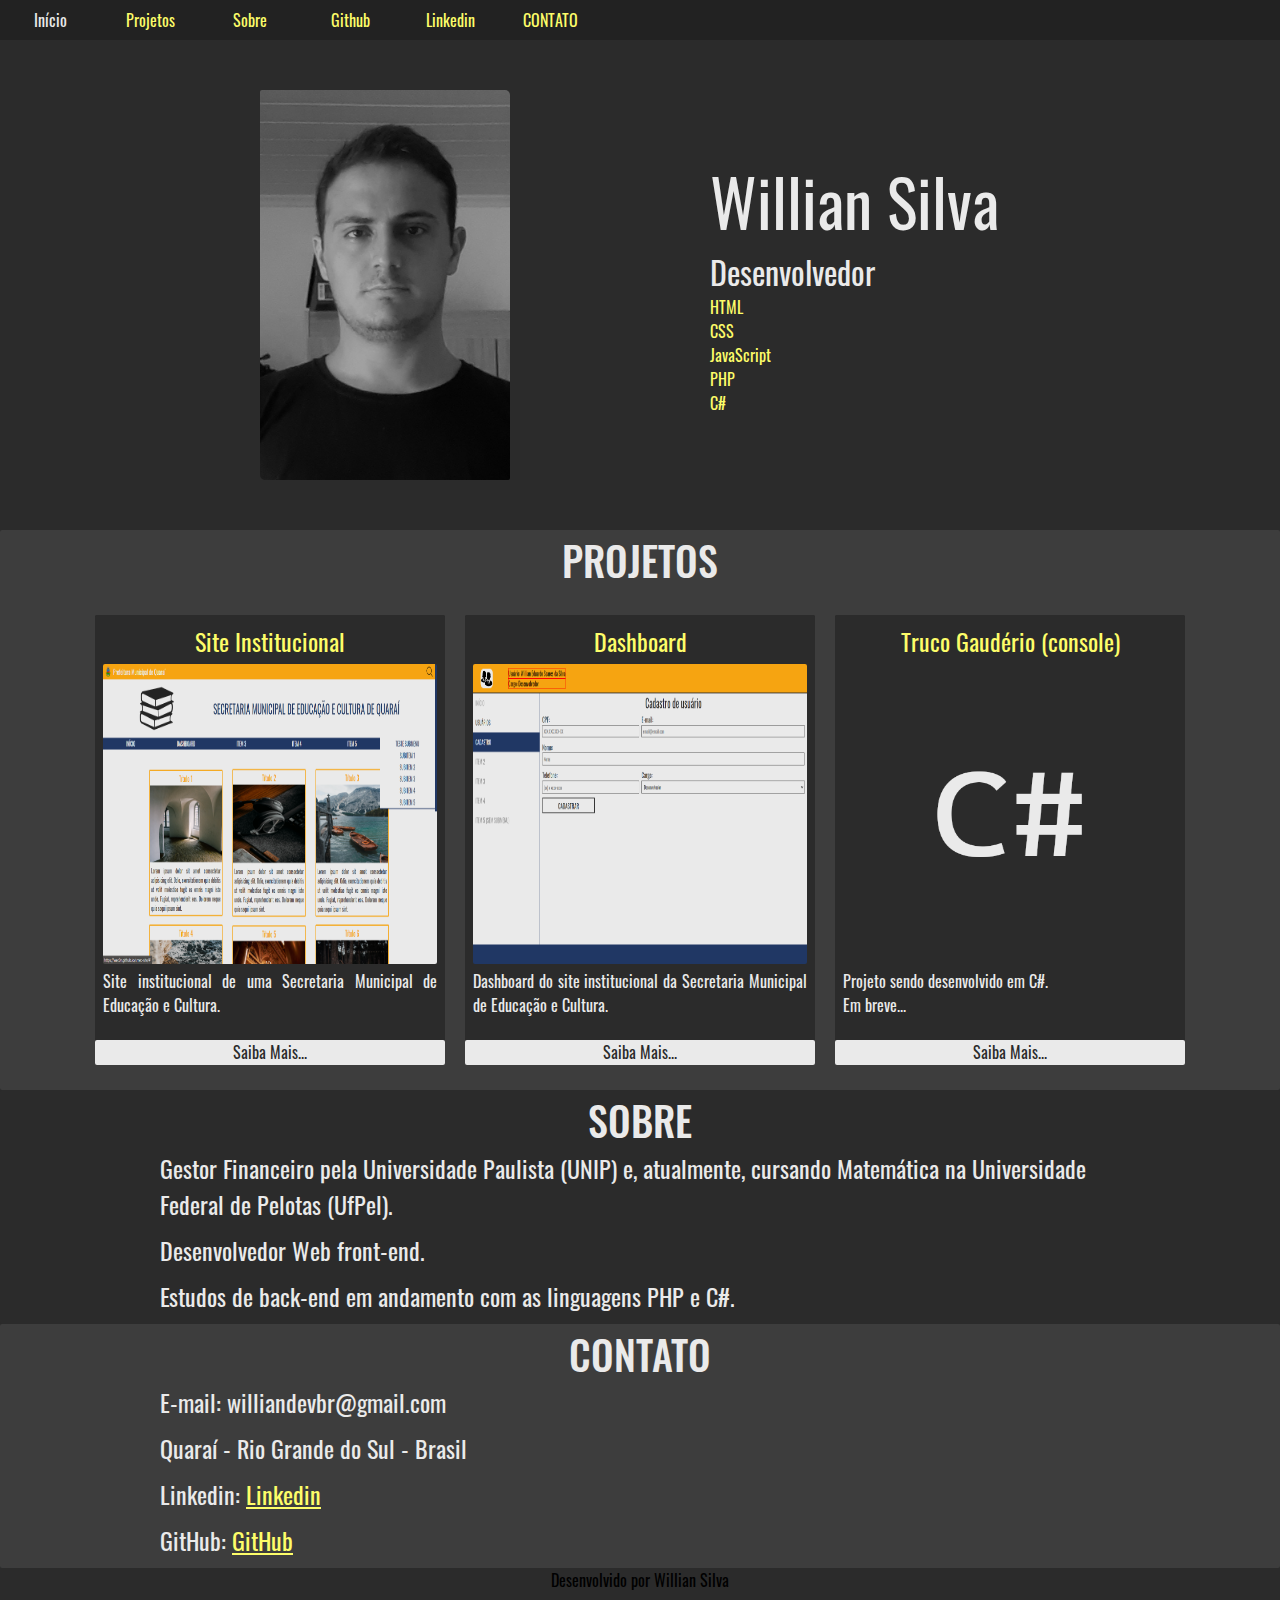
==== index.html @ 35618b0b "Removido código desnecessário" ====
<!DOCTYPE html>
<html lang="pt-br">

<head>
    <meta charset="utf-8">
    <meta name="viewport" content="width=device-width, initial-scale=1.0">
    <title>Willian Silva - Desenvolvedor Web</title>
    <link rel="stylesheet" href="css/style.css">
    <script src="js/script.js"></script>
</head>

<body>
    <header>
        <div class="menu-icon"><img src="img/menu.svg" alt=""></div>
        <nav>
            <ul>
                <li><a href="#nav">Início</a></li>
                <li><a href="#projetos">Projetos</a></li>
                <li><a href="#sobre">Sobre</a></li>
                <li><a href="https://github.com/Wec0n">Github</a></li>
                <li><a href="https://linkedin.com/in/willian-soares-98b63b246">Linkedin</a></li>
                <li><a href="#contato">Contato</a></li>
            </ul>
        </nav>

        <div class="informacoes">
            <img src="img/willian.jpg" alt="Willian">
            <div class="informacoes-texto">
                <h1>Willian Silva</h1>
                <h2>Desenvolvedor</h2>
                <ul class="habilidades">
                    <li>HTML</li>
                    <li>CSS</li>
                    <li>JavaScript</li>
                    <li>PHP</li>
                    <li>C#</li>
                </ul>
            </div>
        </div>
    </header>

    <main>
        <div class="container projetos" id="projetos">
            <h2>Projetos</h2>
            <div class="container-projeto">
                <a href="https://wec0n.github.io/smec-site/" class="unidade">
                    <h3>Site Institucional</h3>
                    <span class="span-acessar">Acessar...</span>
                    <img src="img/site-smec.png" alt="Site Institucional">
                    <p>Site institucional de uma Secretaria Municipal de Educação e Cultura.</p>
                </a>
                <a href="projetos/site-smec/site-smec.html" class="projeto-saiba-mais">Saiba Mais...</a>
            </div>
            <div class="container-projeto">
                <a href="https://wec0n.github.io/smec-site/Dashboard/dashboard.html" class="unidade">
                    <h3>Dashboard</h3>
                    <span class="span-acessar">Acessar...</span>
                    <img src="img/dashboard-smec-site.png" alt="Dashboard SMEC">
                    <p>Dashboard do site institucional da Secretaria Municipal de Educação e Cultura.</p>
                </a>
                <a href="#" class="projeto-saiba-mais">Saiba Mais...</a>
            </div>
            <div class="container-projeto">
                <a href="#" class="unidade">
                    <h3>Truco Gaudério (console)</h3>
                    <span class="span-acessar">Em breve...</span>
                    <img src="img/em-breve-c-sharp.png" alt="Em breve...">
                    <p>Projeto sendo desenvolvido em C#.</p>
                    <p>Em breve...</p>
                </a>
                <a href="#" class="projeto-saiba-mais">Saiba Mais...</a>
            </div>
        </div>

        <div class="container sobre" id="sobre">
            <h2>Sobre</h2>
            <p>Gestor Financeiro pela Universidade Paulista (UNIP) e, atualmente, cursando Matemática na Universidade Federal de Pelotas (UfPel).</p>
            <p>Desenvolvedor Web front-end.</p>
            <p>Estudos de back-end em andamento com as linguagens PHP e C#.</p>
        </div>

        <div class="container contato" id="contato">
            <h2>Contato</h2>
            <p>E-mail: williandevbr@gmail.com</p>
            <p>Quaraí - Rio Grande do Sul - Brasil</p>
            <p>Linkedin: <a href="linkedin.com/in/willian-soares-98b63b246">Linkedin</a></p>
            <p>GitHub: <a href="https://github.com/Wec0n">GitHub</a></p>
        </div>

    </main>

    <footer>
        <p>Desenvolvido por Willian Silva</p>
    </footer>
</body>

</html>
---- css/style.css ----
* {
    margin: 0;
    padding: 0;
    box-sizing: border-box;
    font-family: 'Oswald', sans-serif;
    font-weight: 400;
}

html {
    scroll-behavior: smooth;
}

body {
    background-color: #2b2b2b;
}

/* header {

} */

header nav {
    width: 100%;
}

header nav ul {
    display: flex;
    flex-direction: row;
    background-color: #222222;
    list-style: none;   
}

header nav ul li {
    display: flex;
    flex-basis: 100px;
    align-items: center;
    justify-content: center;
}

header nav ul li:last-child {
    text-transform: uppercase;
}

header nav ul li a {
    width: 100%;
    display: flex;
    align-items: center;
    justify-content: center;
    text-decoration: none;
    color: #fdfd69;
    transition: 0.2s;
    height: 40px;
}

header nav ul li a:hover {
    color: #eaeaea;
}

.informacoes {
    display: flex;
    align-items: center;
    justify-content: space-evenly;
    width: 75%;
    margin: auto;

    /* height: calc(100vh - 40px); */
}

.informacoes-texto {
    margin: 50px 100px;
    flex-basis: 500px;
}

.informacoes img {
    width: 250px;
    margin: 50px 100px;
    border-radius: 2px 5px;
}

.informacoes h1 {
    font-size: 4rem;
    color: #eaeaea;
}

.informacoes h2 {
    font-size: 2rem;
    color: #eaeaea;
}

.informacoes-texto .habilidades {
    list-style: none;
    color: #fdfd69;
}

.informacoes-texto .habilidades li {
    width: 100px;
}

.informacoes-texto .habilidades li:hover {
    text-indent: 10px;
    transition: 0.2s;
    cursor: default;
}

/* main {

} */

.container {
    display: flex;
    align-items: center;
    justify-content: center;
    flex-wrap: wrap;
    background-color: #3d3d3d;
    margin: auto;
    border-radius: 2px;
}

.container h2 {
    width: 100%;
    color: #eaeaea;
    text-align: center;
    text-transform: uppercase;
    font-size: 2.5rem;
    font-weight: 500;
}

.container-projeto {
    width: 350px;
    text-decoration: none;
    color: #eaeaea;
    background-color: #2b2b2b;
    margin: 25px 10px;
    border-radius: 2px;
    display: flex;
    align-items: center;
    justify-content: center;
    flex-wrap: wrap;
}

.unidade {
    width: 350px;
    height: 425px;
    text-decoration: none;
    color: #eaeaea;
    background-color: #2b2b2b;
    border-radius: 2px;
    padding: 5px;
    border: 3px solid #2b2b2b;
}

.unidade:hover {
    background-color: #3d3d3d;
}

.unidade:hover h3 {
    color: #eaeaea;
}

.unidade:hover img {
    opacity: 25%;
}

.unidade:hover p {
    color: #fdfd69;
}

.unidade h3 {
    color: #fdfd69;
    font-size: 1.5rem;
    text-align: center;
    margin-bottom: 5px;
}

.unidade img {
    width: 100%;
    height: 300px;
    margin: auto;
    border-radius: 2px;
}

.unidade p {
    text-align: justify;
}

.span-acessar {
    display: none;
    align-items: center;
    justify-content: center;
    position: absolute;
    width: 335px;
    height: 300px;
    color: #2b2b2b;
    font-size: 2rem;
}

.unidade:hover .span-acessar {
    display: flex;
    color: white;
}

.container-projeto .projeto-saiba-mais {
    width: 100%;
    height: 25px;
    padding: 5px;
    text-decoration: none;
    color: #2b2b2b;
    background-color: #eaeaea;
    display: flex;
    align-items: center;
    justify-content: center;
    border-radius: 2px;
}

.container-projeto .projeto-saiba-mais:hover {
    background-color: #fdfd69;
    color: #2b2b2b;
}

.sobre {
    background-color: #2b2b2b;
}

.sobre p, .contato p {
    color: #eaeaea;
    display: block;
    width: 75%;
    margin-bottom: 10px;
    font-size: 1.5rem;
    transition: 0.2s;
}

.contato {
    background-color: #3d3d3d;
}

.contato a {
    color: #eaeaea;
    transition: 0.15s;
}


.contato p a {
    color: #fdfd69;
}

.contato a:hover {
    color: #222222;
}

footer p {
    height: 50px;
    text-align: center;
}

.menu-icon {
    display: none;
}




/* ---------------------------------------------------------------------------------------- */
/* FONTES */
/* ---------------------------------------------------------------------------------------- */

@font-face {
    font-family: 'Oswald';
    font-weight: 200;
    src: url('fonts/Oswald-ExtraLight.ttf') format('truetype');
}

@font-face {
    font-family: 'Oswald';
    font-weight: 300;
    src: url('fonts/Oswald-Light.ttf') format('truetype');
}

@font-face {
    font-family: 'Oswald';
    font-weight: 400;
    src: url('fonts/Oswald-Regular.ttf') format('truetype');
}

@font-face {
    font-family: 'Oswald';
    font-weight: 500;
    src: url('fonts/Oswald-Medium.ttf') format('truetype');
}

@font-face {
    font-family: 'Oswald';
    font-weight: 600;
    src: url('fonts/Oswald-SemiBold.ttf') format('truetype');
}

@font-face {
    font-family: 'Oswald';
    font-weight: 700;
    src: url('fonts/Oswald-Bold.ttf') format('truetype');
}




/* ---------------------------------------------------------------------------------------- */
/* RESPONSIVO */
/* ---------------------------------------------------------------------------------------- */

@media (min-width: 360px) and (max-width: 480px) {
    .informacoes {
        flex-direction: column;
        display: flex;
        align-items: center;
        justify-content: center;
        width: 100%;
    }
    
    .informacoes img {
        margin: 5px;
    }
    
    .informacoes-texto {
        margin: 5px;
        display: flex;
        flex-direction: column;
        flex-basis: 0;
    }

    .habilidades {
        margin: 0;
    }

    .container-projeto {
        margin: 5px auto;
    }

    nav, nav ul, nav ul li, nav ul li a, nav ul li:last-child {
        display: initial;
    }

    nav {
        position: absolute;
        left: -100%;
        transition: 0.2s;
        /* display: none; */
        opacity: 0.98;
    }

    header nav ul {
        flex-direction: column;
    }
    header nav ul li {
        flex-basis: 0;
        border-bottom: 1px solid #3d3d3d;
    }

    header nav ul li a {
        font-size: 1.2rem;
    }

    /* ÍCONE DO MENU */
    .menu-icon {
        position: absolute;
        width: 30px;
        height: 30px;
        display: flex;
        flex-direction: column;
        gap: 5px;
        align-items: center;
        justify-content: center;
        margin: 5px 10px;
        z-index: 1;
    }

    .menu-icon:hover {
        cursor: pointer;
    }
  }
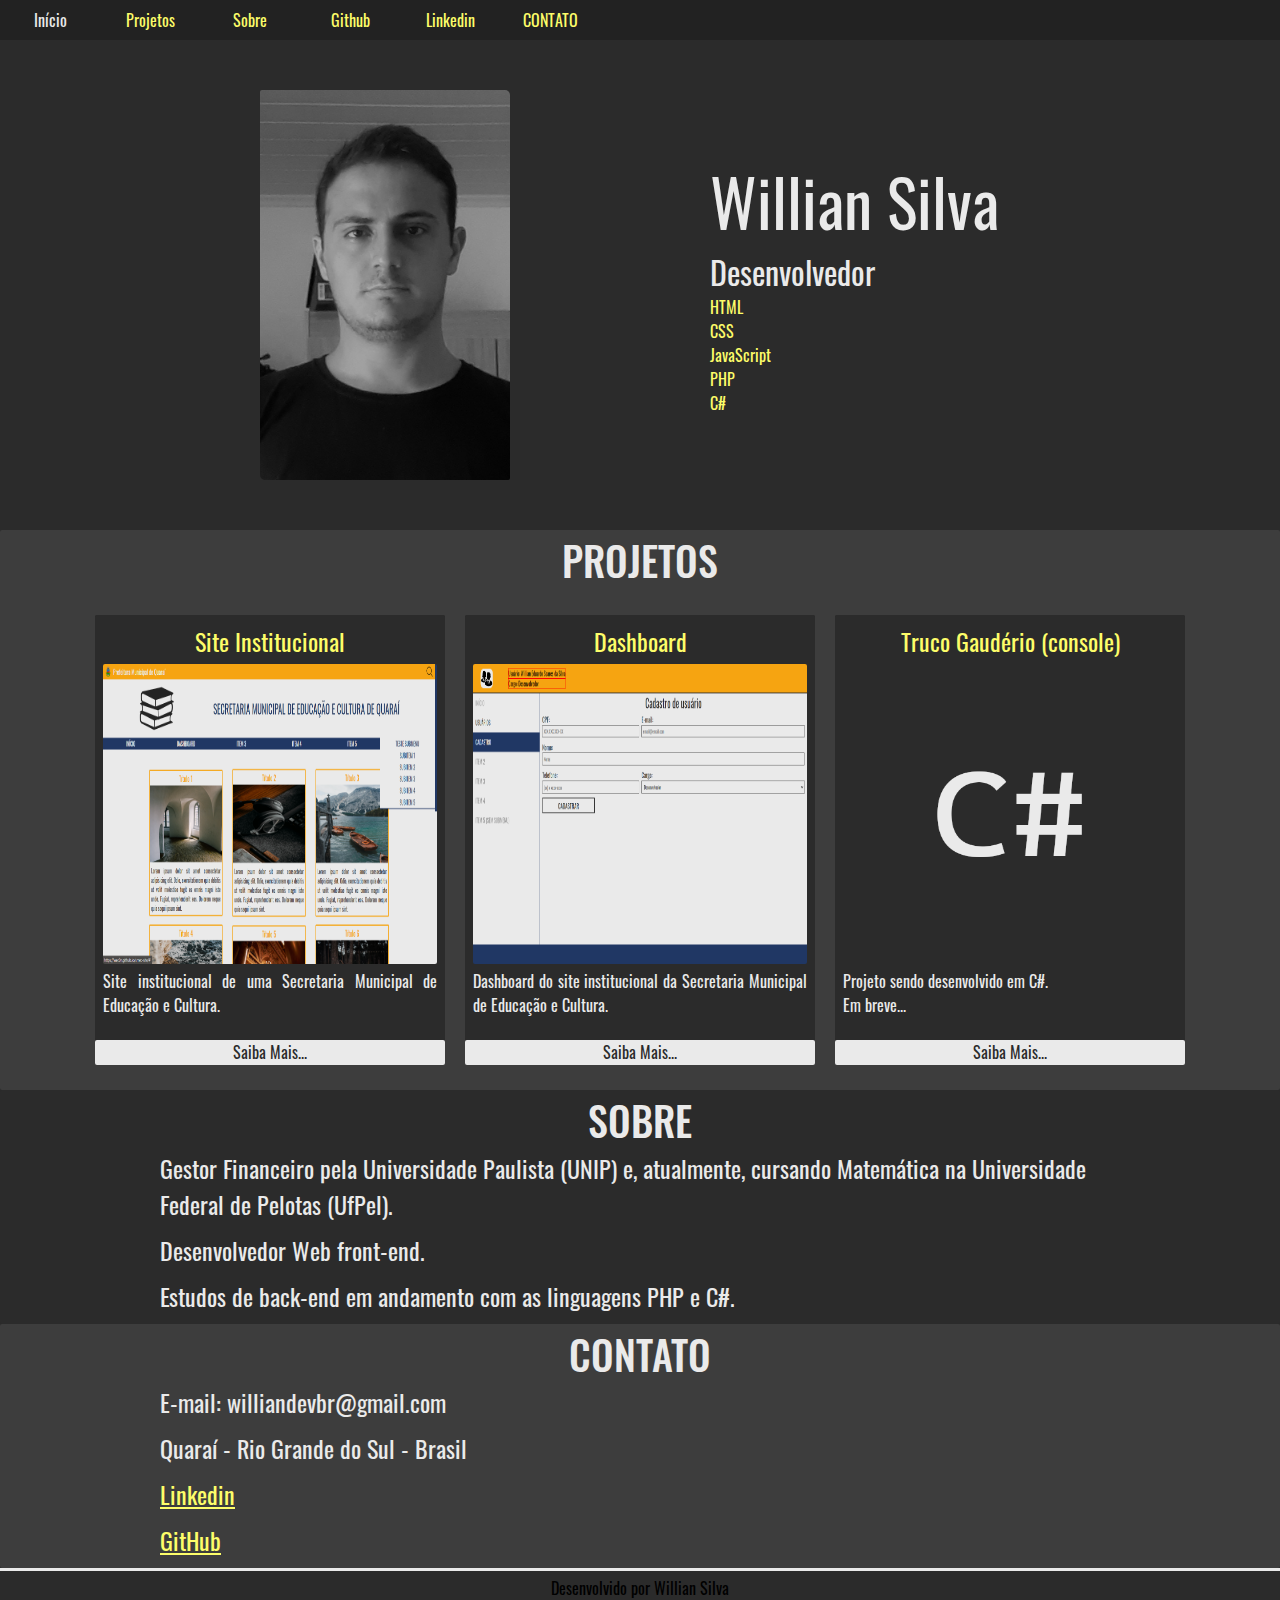
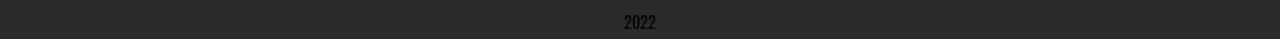
==== commit 69c06d7e: "Ajustes no layout" ====
--- a/index.html
+++ b/index.html
@@ -83,14 +83,15 @@
             <h2>Contato</h2>
             <p>E-mail: williandevbr@gmail.com</p>
             <p>Quaraí - Rio Grande do Sul - Brasil</p>
-            <p>Linkedin: <a href="linkedin.com/in/willian-soares-98b63b246">Linkedin</a></p>
-            <p>GitHub: <a href="https://github.com/Wec0n">GitHub</a></p>
+            <p><a href="linkedin.com/in/willian-soares-98b63b246">Linkedin</a></p>
+            <p><a href="https://github.com/Wec0n">GitHub</a></p>
         </div>
 
     </main>
 
     <footer>
         <p>Desenvolvido por Willian Silva</p>
+        <p>2022</p>
     </footer>
 </body>
 
--- a/css/style.css
+++ b/css/style.css
@@ -247,9 +247,19 @@
     color: #222222;
 }
 
+footer {
+    display: flex;
+    align-items: center;
+    justify-content: center;
+    flex-direction: column;
+    border-top: 3px solid #eaeaea;
+}
+
 footer p {
-    height: 50px;
-    text-align: center;
+    margin: 5px auto;
+    display: flex;
+    align-items: center;
+    justify-content: center;
 }
 
 .menu-icon {
@@ -375,4 +385,29 @@
     .menu-icon:hover {
         cursor: pointer;
     }
-  }+
+}
+
+@media (min-width: 481px) and (max-width: 680px) {
+    header nav ul {
+        align-items: center;
+        justify-content: center;
+    }
+
+    .informacoes-texto {
+        margin: 15px;
+    }
+    
+    .informacoes img {
+        margin: 15px;
+    }
+
+    .container-projeto {
+        width: 80%;
+        margin: 10px;
+    }
+    
+    .unidade {
+        width: 100%;
+    }
+}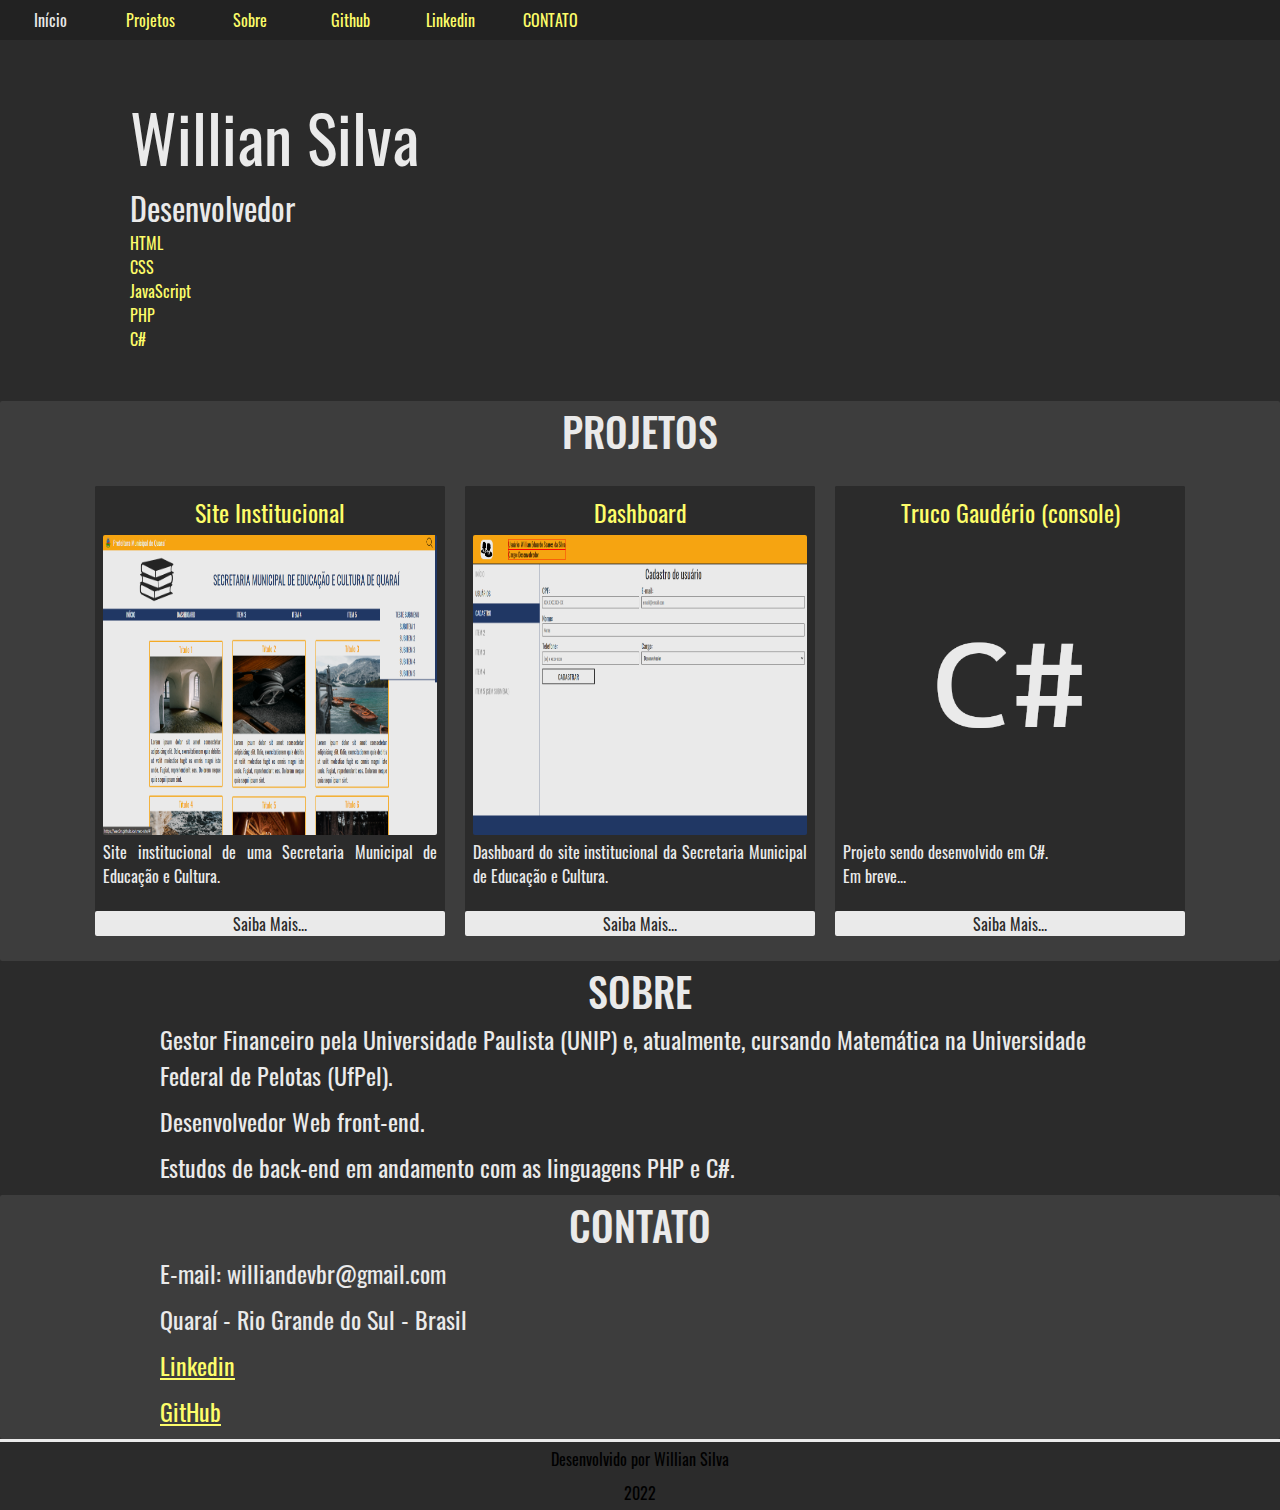
==== commit a52f4b81: "Removida foto" ====
--- a/index.html
+++ b/index.html
@@ -24,7 +24,6 @@
         </nav>
 
         <div class="informacoes">
-            <img src="img/willian.jpg" alt="Willian">
             <div class="informacoes-texto">
                 <h1>Willian Silva</h1>
                 <h2>Desenvolvedor</h2>
@@ -40,6 +39,7 @@
     </header>
 
     <main>
+
         <div class="container projetos" id="projetos">
             <h2>Projetos</h2>
             <div class="container-projeto">
@@ -83,7 +83,7 @@
             <h2>Contato</h2>
             <p>E-mail: williandevbr@gmail.com</p>
             <p>Quaraí - Rio Grande do Sul - Brasil</p>
-            <p><a href="linkedin.com/in/willian-soares-98b63b246">Linkedin</a></p>
+            <p><a href="https://linkedin.com/in/willian-soares-98b63b246">Linkedin</a></p>
             <p><a href="https://github.com/Wec0n">GitHub</a></p>
         </div>
 
--- a/css/style.css
+++ b/css/style.css
@@ -58,22 +58,13 @@
 .informacoes {
     display: flex;
     align-items: center;
-    justify-content: space-evenly;
-    width: 75%;
+    justify-content: flex-start;
     margin: auto;
-
-    /* height: calc(100vh - 40px); */
+    margin-left: 30px;
 }
 
 .informacoes-texto {
     margin: 50px 100px;
-    flex-basis: 500px;
-}
-
-.informacoes img {
-    width: 250px;
-    margin: 50px 100px;
-    border-radius: 2px 5px;
 }
 
 .informacoes h1 {
@@ -323,10 +314,6 @@
         align-items: center;
         justify-content: center;
         width: 100%;
-    }
-    
-    .informacoes img {
-        margin: 5px;
     }
     
     .informacoes-texto {
@@ -397,10 +384,6 @@
     .informacoes-texto {
         margin: 15px;
     }
-    
-    .informacoes img {
-        margin: 15px;
-    }
 
     .container-projeto {
         width: 80%;
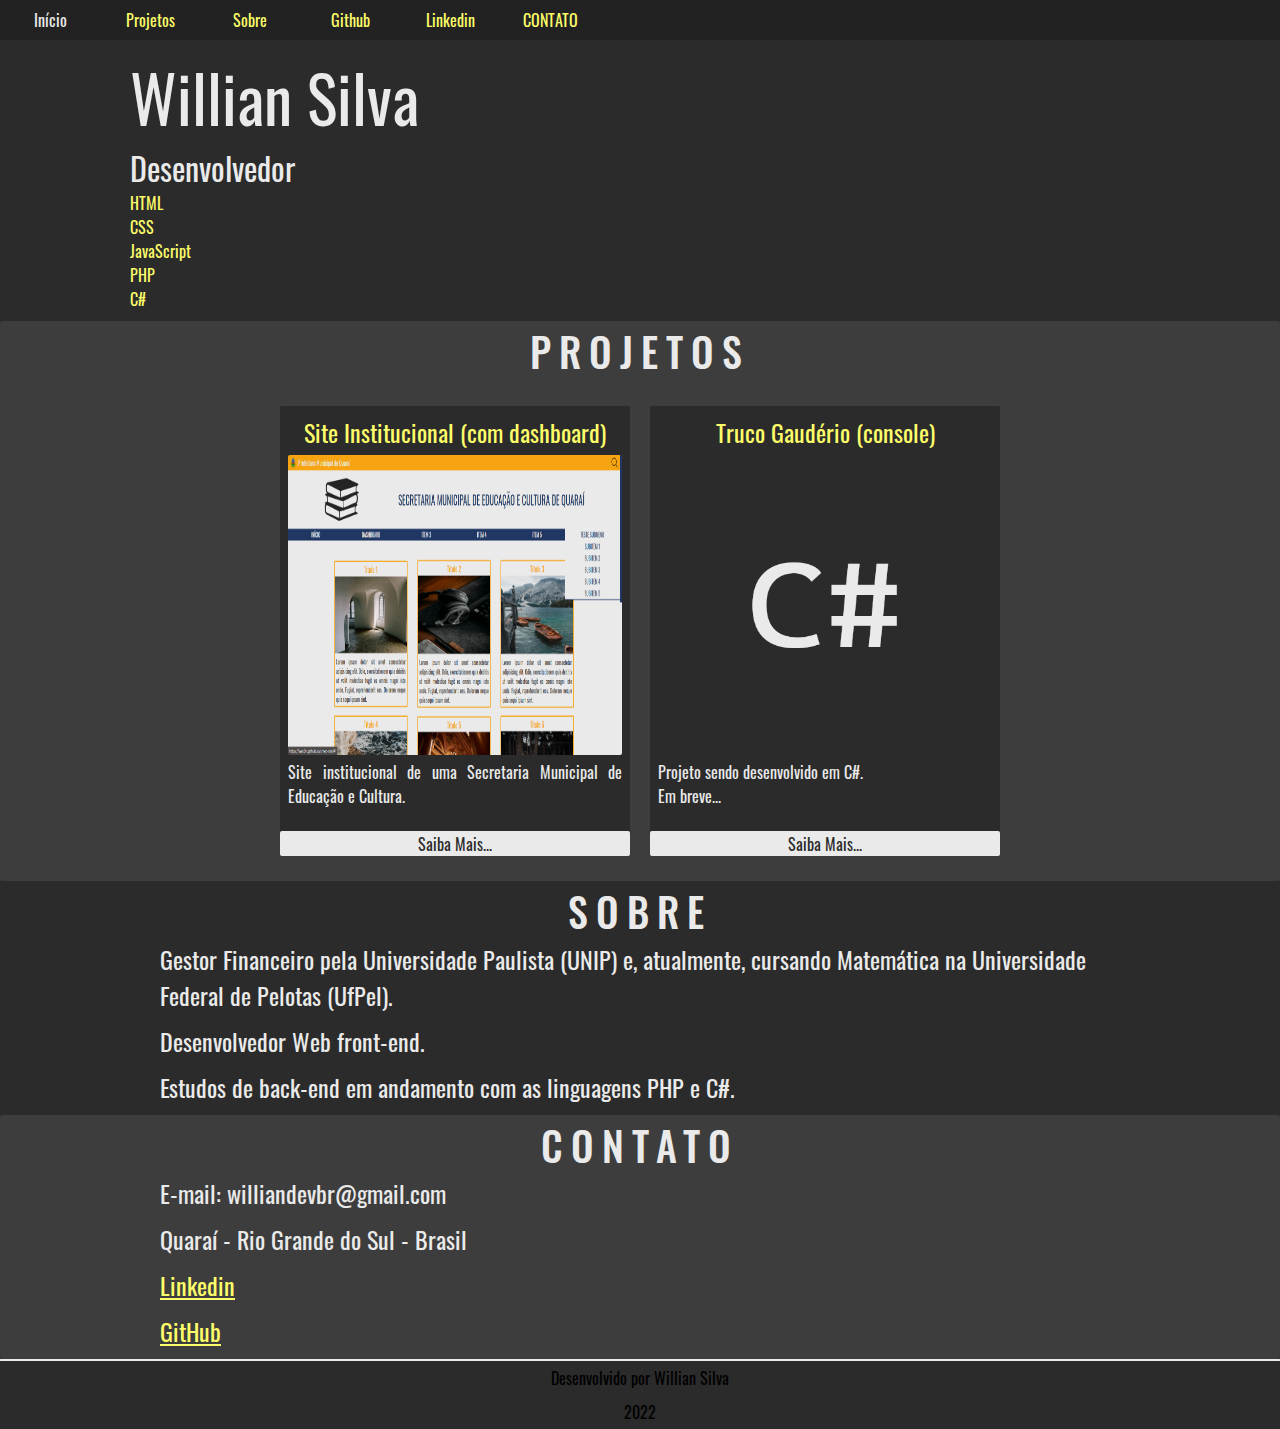
==== commit e15ed8d3: "Javascript assíncrono" ====
--- a/index.html
+++ b/index.html
@@ -14,12 +14,12 @@
         <div class="menu-icon"><img src="img/menu.svg" alt=""></div>
         <nav>
             <ul>
-                <li><a href="#nav">Início</a></li>
-                <li><a href="#projetos">Projetos</a></li>
-                <li><a href="#sobre">Sobre</a></li>
+                <li><a href="index.html">Início</a></li>
+                <li><a href="index.html">Projetos</a></li>
+                <li><a href="index.html">Sobre</a></li>
                 <li><a href="https://github.com/Wec0n">Github</a></li>
                 <li><a href="https://linkedin.com/in/willian-soares-98b63b246">Linkedin</a></li>
-                <li><a href="#contato">Contato</a></li>
+                <li><a href="index.html">Contato</a></li>
             </ul>
         </nav>
 
@@ -42,16 +42,16 @@
 
         <div class="container projetos" id="projetos">
             <h2>Projetos</h2>
-            <div class="container-projeto">
+            <div class="container-projeto" id="site-smec">
                 <a href="https://wec0n.github.io/smec-site/" class="unidade">
-                    <h3>Site Institucional</h3>
+                    <h3>Site Institucional (com dashboard)</h3>
                     <span class="span-acessar">Acessar...</span>
                     <img src="img/site-smec.png" alt="Site Institucional">
                     <p>Site institucional de uma Secretaria Municipal de Educação e Cultura.</p>
                 </a>
-                <a href="projetos/site-smec/site-smec.html" class="projeto-saiba-mais">Saiba Mais...</a>
+                <a href="#" class="projeto-saiba-mais" id="saiba-mais-site-smec">Saiba Mais...</a>
             </div>
-            <div class="container-projeto">
+            <!-- <div class="container-projeto">
                 <a href="https://wec0n.github.io/smec-site/Dashboard/dashboard.html" class="unidade">
                     <h3>Dashboard</h3>
                     <span class="span-acessar">Acessar...</span>
@@ -59,7 +59,7 @@
                     <p>Dashboard do site institucional da Secretaria Municipal de Educação e Cultura.</p>
                 </a>
                 <a href="#" class="projeto-saiba-mais">Saiba Mais...</a>
-            </div>
+            </div> -->
             <div class="container-projeto">
                 <a href="#" class="unidade">
                     <h3>Truco Gaudério (console)</h3>
--- a/css/style.css
+++ b/css/style.css
@@ -60,11 +60,12 @@
     align-items: center;
     justify-content: flex-start;
     margin: auto;
-    margin-left: 30px;
+
 }
 
 .informacoes-texto {
-    margin: 50px 100px;
+    margin: 10px 20px;
+    margin-left: 130px;
 }
 
 .informacoes h1 {
@@ -113,6 +114,7 @@
     text-transform: uppercase;
     font-size: 2.5rem;
     font-weight: 500;
+    letter-spacing: 0.5rem;
 }
 
 .container-projeto {
@@ -147,9 +149,6 @@
     color: #eaeaea;
 }
 
-.unidade:hover img {
-    opacity: 25%;
-}
 
 .unidade:hover p {
     color: #fdfd69;
@@ -167,6 +166,18 @@
     height: 300px;
     margin: auto;
     border-radius: 2px;
+}
+
+.unidade:hover img {
+    opacity: 25%;
+}
+
+#csharp {
+    height: 100%;
+    display: flex;
+    align-items: center;
+    justify-content: center;
+    font-size: 10rem;
 }
 
 .unidade p {
@@ -243,7 +254,7 @@
     align-items: center;
     justify-content: center;
     flex-direction: column;
-    border-top: 3px solid #eaeaea;
+    border-top: 2px solid #eaeaea;
 }
 
 footer p {
@@ -318,6 +329,7 @@
     
     .informacoes-texto {
         margin: 5px;
+        margin-top: 40px;
         display: flex;
         flex-direction: column;
         flex-basis: 0;
@@ -338,7 +350,7 @@
     nav {
         position: absolute;
         left: -100%;
-        transition: 0.2s;
+        transition: 0.15s;
         /* display: none; */
         opacity: 0.98;
     }
@@ -357,15 +369,15 @@
 
     /* ÍCONE DO MENU */
     .menu-icon {
-        position: absolute;
-        width: 30px;
-        height: 30px;
+        position: fixed;
+        width: 100%;
+        height: 40px;
         display: flex;
         flex-direction: column;
         gap: 5px;
-        align-items: center;
+        align-items: flex-start;
         justify-content: center;
-        margin: 5px 10px;
+        padding: 10px;
         z-index: 1;
     }
 
@@ -381,8 +393,14 @@
         justify-content: center;
     }
 
+    .informacoes {
+        display: flex;
+        align-items: center;
+        justify-content: center;
+    }
+
     .informacoes-texto {
-        margin: 15px;
+        margin: 10px;
     }
 
     .container-projeto {
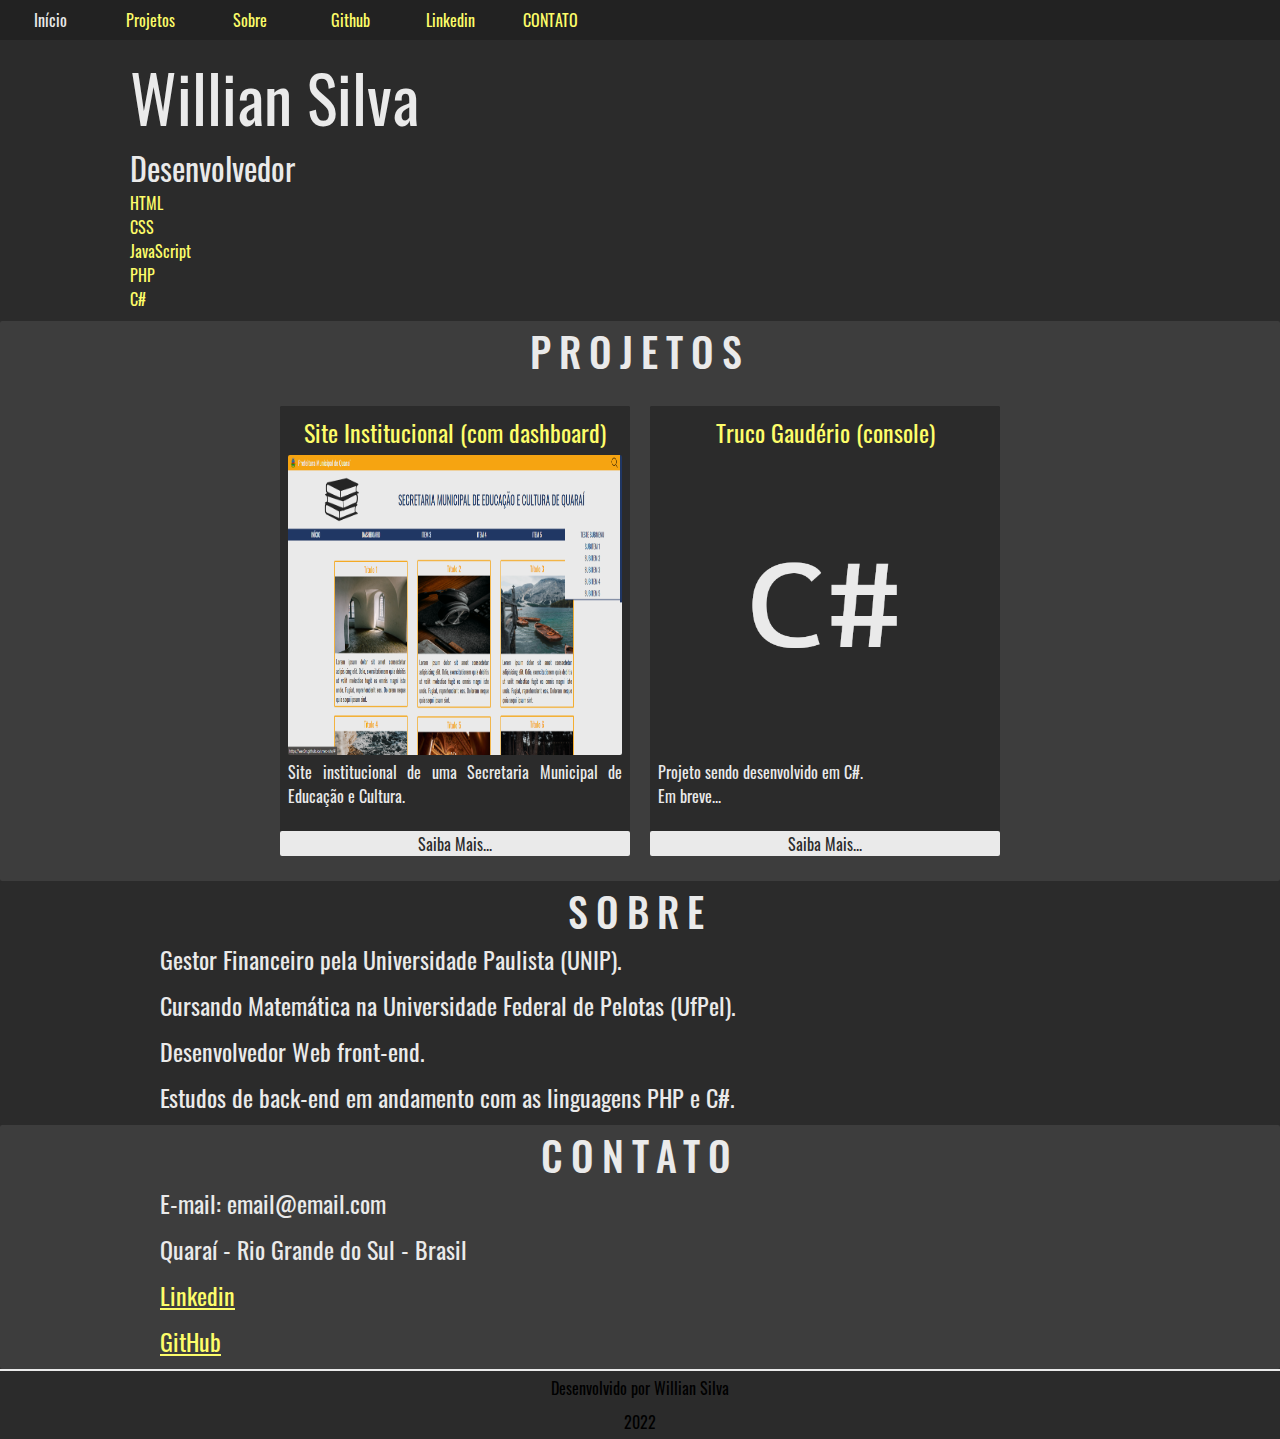
==== commit c4e5963c: "Organização do código" ====
--- a/index.html
+++ b/index.html
@@ -18,8 +18,8 @@
                 <li><a href="index.html">Projetos</a></li>
                 <li><a href="index.html">Sobre</a></li>
                 <li><a href="https://github.com/Wec0n">Github</a></li>
-                <li><a href="https://linkedin.com/in/willian-soares-98b63b246">Linkedin</a></li>
-                <li><a href="index.html">Contato</a></li>
+                <li><a href="#">Linkedin</a></li>
+                <li><a href="#contato">Contato</a></li>
             </ul>
         </nav>
 
@@ -43,7 +43,7 @@
         <div class="container projetos" id="projetos">
             <h2>Projetos</h2>
             <div class="container-projeto" id="site-smec">
-                <a href="https://wec0n.github.io/smec-site/" class="unidade">
+                <a href="#" class="unidade">
                     <h3>Site Institucional (com dashboard)</h3>
                     <span class="span-acessar">Acessar...</span>
                     <img src="img/site-smec.png" alt="Site Institucional">
@@ -74,16 +74,17 @@
 
         <div class="container sobre" id="sobre">
             <h2>Sobre</h2>
-            <p>Gestor Financeiro pela Universidade Paulista (UNIP) e, atualmente, cursando Matemática na Universidade Federal de Pelotas (UfPel).</p>
+            <p>Gestor Financeiro pela Universidade Paulista (UNIP).</p>
+            <p>Cursando Matemática na Universidade Federal de Pelotas (UfPel).</p>
             <p>Desenvolvedor Web front-end.</p>
             <p>Estudos de back-end em andamento com as linguagens PHP e C#.</p>
         </div>
 
         <div class="container contato" id="contato">
             <h2>Contato</h2>
-            <p>E-mail: williandevbr@gmail.com</p>
+            <p>E-mail: email@email.com</p>
             <p>Quaraí - Rio Grande do Sul - Brasil</p>
-            <p><a href="https://linkedin.com/in/willian-soares-98b63b246">Linkedin</a></p>
+            <p><a href="#">Linkedin</a></p>
             <p><a href="https://github.com/Wec0n">GitHub</a></p>
         </div>
 
--- a/css/style.css
+++ b/css/style.css
@@ -91,6 +91,7 @@
     text-indent: 10px;
     transition: 0.2s;
     cursor: default;
+    color: #eaeaea;
 }
 
 /* main {
@@ -348,21 +349,23 @@
     }
 
     nav {
-        position: absolute;
+        position: fixed;
         left: -100%;
         transition: 0.15s;
         /* display: none; */
         opacity: 0.98;
+        border: 1px solid blue;
     }
 
     header nav ul {
         flex-direction: column;
+
     }
     header nav ul li {
         flex-basis: 0;
         border-bottom: 1px solid #3d3d3d;
     }
-
+    
     header nav ul li a {
         font-size: 1.2rem;
     }
@@ -370,12 +373,12 @@
     /* ÍCONE DO MENU */
     .menu-icon {
         position: fixed;
-        width: 100%;
+        width: 12%;
         height: 40px;
         display: flex;
         flex-direction: column;
         gap: 5px;
-        align-items: flex-start;
+        align-items: center;
         justify-content: center;
         padding: 10px;
         z-index: 1;
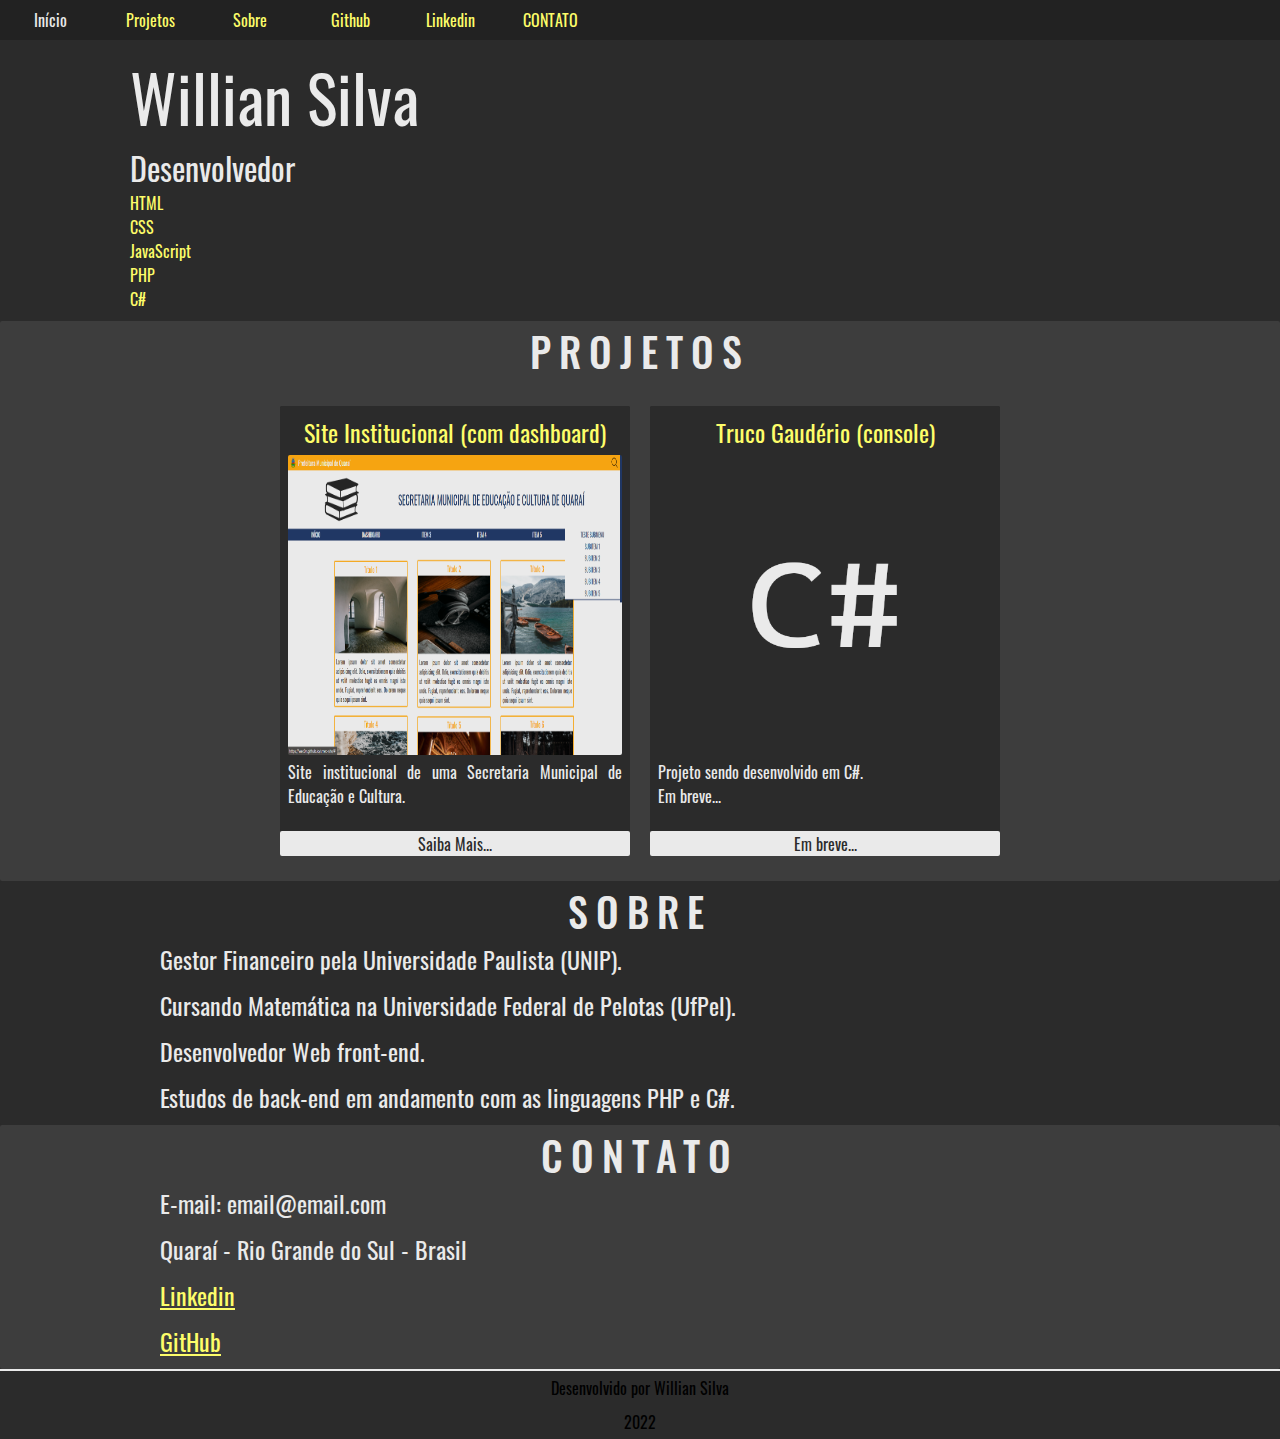
==== commit 2671e8dd: "Alterações para reativação" ====
--- a/index.html
+++ b/index.html
@@ -15,8 +15,8 @@
         <nav>
             <ul>
                 <li><a href="index.html">Início</a></li>
-                <li><a href="index.html">Projetos</a></li>
-                <li><a href="index.html">Sobre</a></li>
+                <li><a href="#projetos">Projetos</a></li>
+                <li><a href="#sobre">Sobre</a></li>
                 <li><a href="https://github.com/Wec0n">Github</a></li>
                 <li><a href="#">Linkedin</a></li>
                 <li><a href="#contato">Contato</a></li>
@@ -43,7 +43,7 @@
         <div class="container projetos" id="projetos">
             <h2>Projetos</h2>
             <div class="container-projeto" id="site-smec">
-                <a href="#" class="unidade">
+                <a href="https://wec0n.github.io/smec-site/index.html" class="unidade">
                     <h3>Site Institucional (com dashboard)</h3>
                     <span class="span-acessar">Acessar...</span>
                     <img src="img/site-smec.png" alt="Site Institucional">
@@ -61,14 +61,14 @@
                 <a href="#" class="projeto-saiba-mais">Saiba Mais...</a>
             </div> -->
             <div class="container-projeto">
-                <a href="#" class="unidade">
+                <a href="https://github.com/Wec0n/Truco" class="unidade">
                     <h3>Truco Gaudério (console)</h3>
-                    <span class="span-acessar">Em breve...</span>
+                    <span class="span-acessar">Acessar repositório...</span>
                     <img src="img/em-breve-c-sharp.png" alt="Em breve...">
                     <p>Projeto sendo desenvolvido em C#.</p>
                     <p>Em breve...</p>
                 </a>
-                <a href="#" class="projeto-saiba-mais">Saiba Mais...</a>
+                <a href="#" class="projeto-saiba-mais">Em breve...</a>
             </div>
         </div>
 
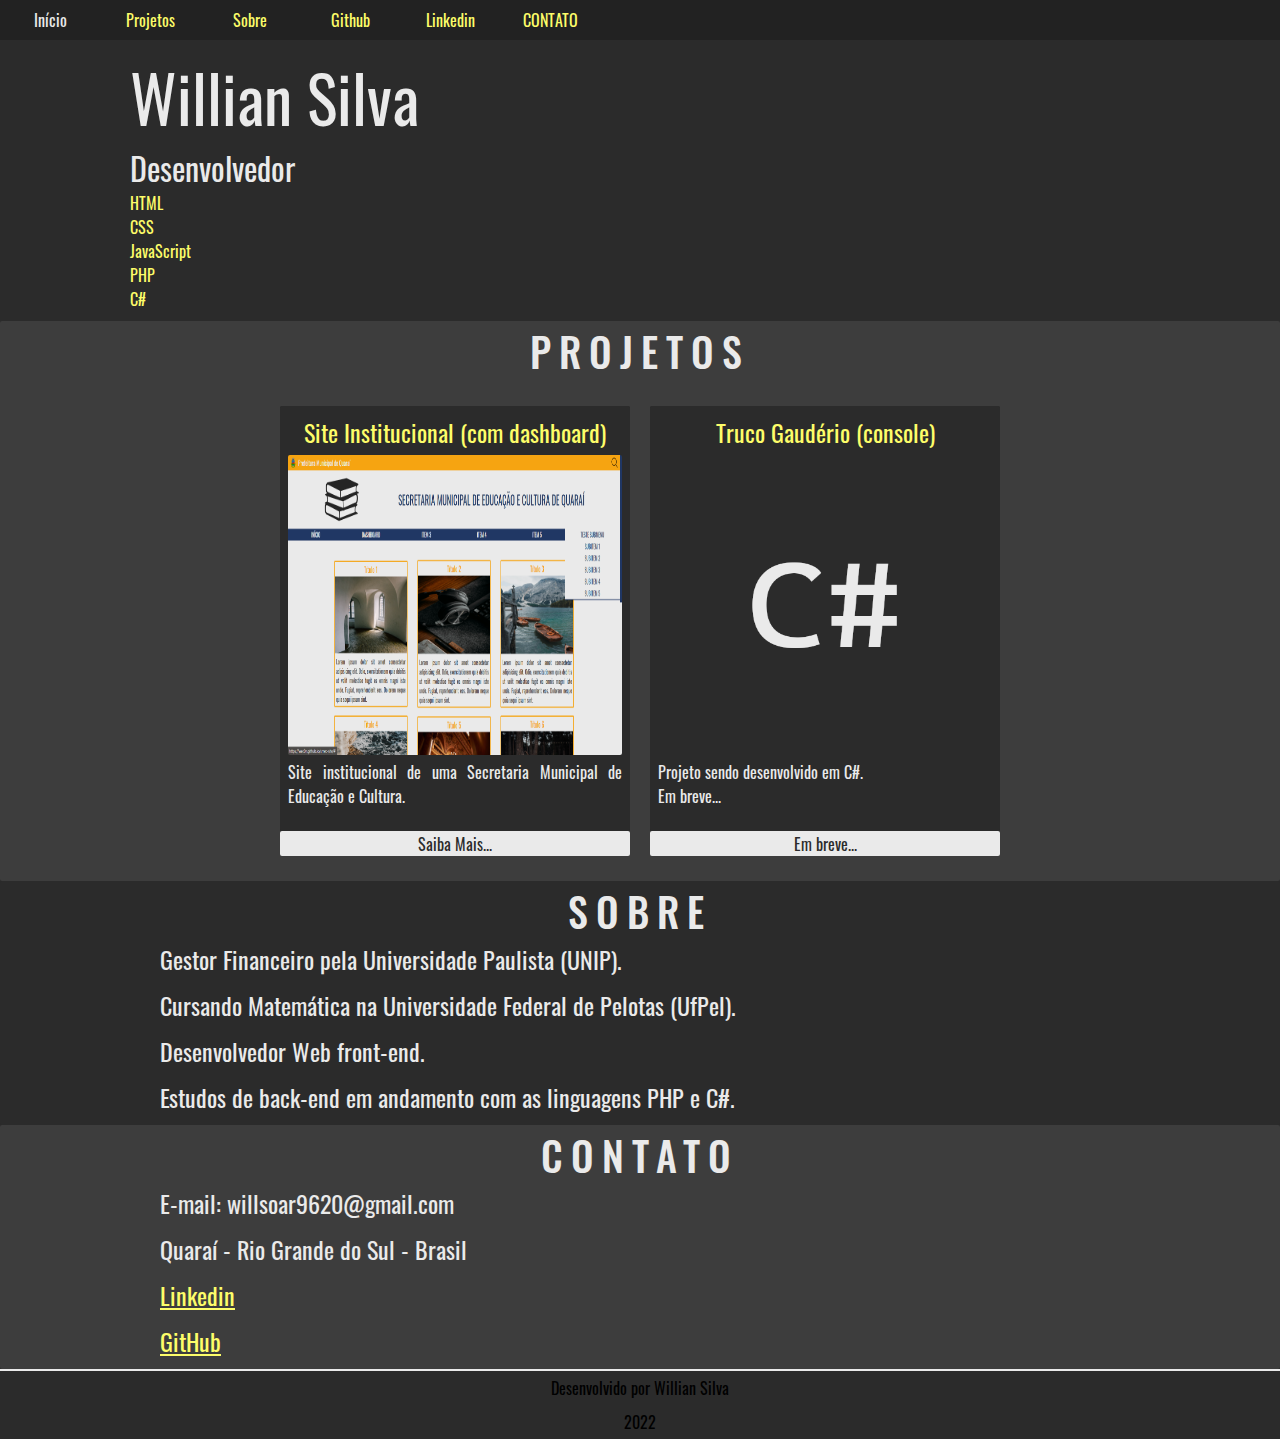
==== commit 1ebb28da: "Incluído linkedin e outras modificações" ====
--- a/index.html
+++ b/index.html
@@ -17,8 +17,8 @@
                 <li><a href="index.html">Início</a></li>
                 <li><a href="#projetos">Projetos</a></li>
                 <li><a href="#sobre">Sobre</a></li>
-                <li><a href="https://github.com/Wec0n">Github</a></li>
-                <li><a href="#">Linkedin</a></li>
+                <li><a href="https://github.com/Wec0n" target="_blank">Github</a></li>
+                <li><a href="https://www.linkedin.com/in/willian-silva-52b770258/" target="_blank">Linkedin</a></li>
                 <li><a href="#contato">Contato</a></li>
             </ul>
         </nav>
@@ -82,10 +82,10 @@
 
         <div class="container contato" id="contato">
             <h2>Contato</h2>
-            <p>E-mail: email@email.com</p>
+            <p>E-mail: willsoar9620@gmail.com</p>
             <p>Quaraí - Rio Grande do Sul - Brasil</p>
-            <p><a href="#">Linkedin</a></p>
-            <p><a href="https://github.com/Wec0n">GitHub</a></p>
+            <p><a href="https://www.linkedin.com/in/willian-silva-52b770258/" target="_blank">Linkedin</a></p>
+            <p><a href="https://github.com/Wec0n" target="_blank">GitHub</a></p>
         </div>
 
     </main>
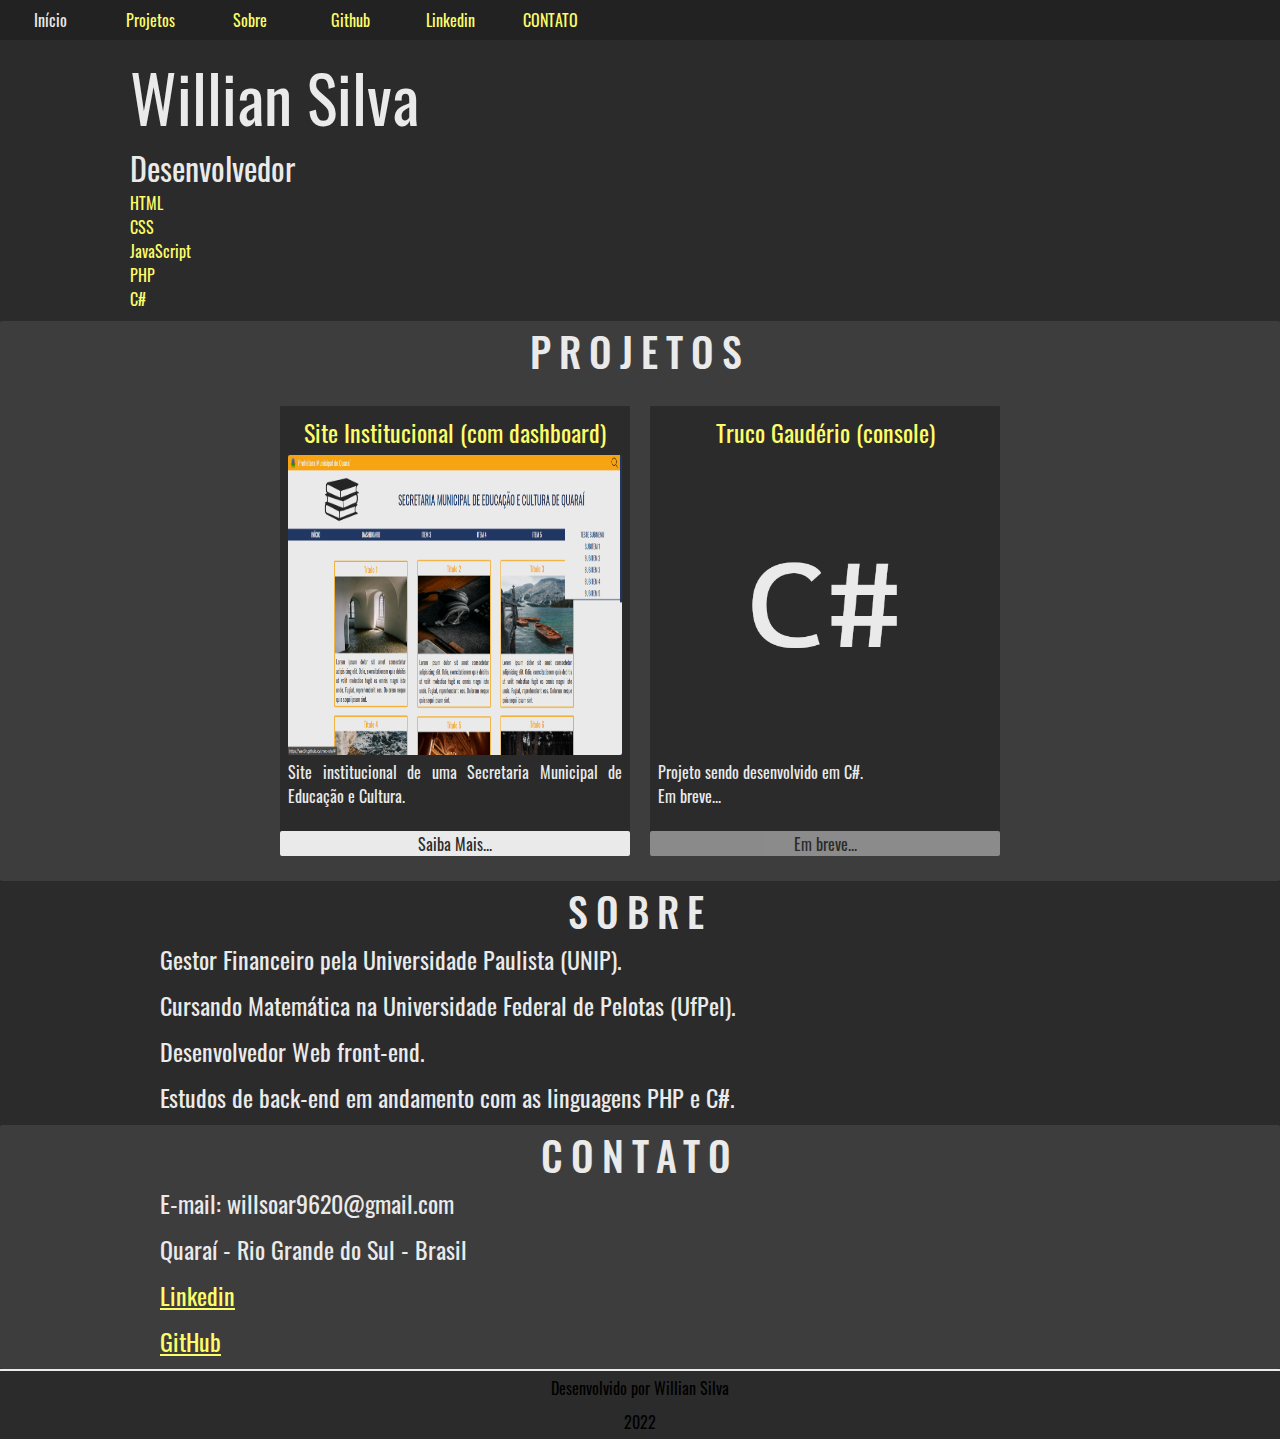
==== commit 6eb45d05: "removida a borda azul do menu responsivo" ====
--- a/index.html
+++ b/index.html
@@ -68,7 +68,7 @@
                     <p>Projeto sendo desenvolvido em C#.</p>
                     <p>Em breve...</p>
                 </a>
-                <a href="#" class="projeto-saiba-mais">Em breve...</a>
+                <a href="#" class="projeto-saiba-mais desabilitado">Em breve...</a>
             </div>
         </div>
 
--- a/css/style.css
+++ b/css/style.css
@@ -269,8 +269,10 @@
     display: none;
 }
 
-
-
+.desabilitado {
+    cursor: wait;
+    opacity: 0.5;
+}
 
 /* ---------------------------------------------------------------------------------------- */
 /* FONTES */
@@ -354,7 +356,6 @@
         transition: 0.15s;
         /* display: none; */
         opacity: 0.98;
-        border: 1px solid blue;
     }
 
     header nav ul {
